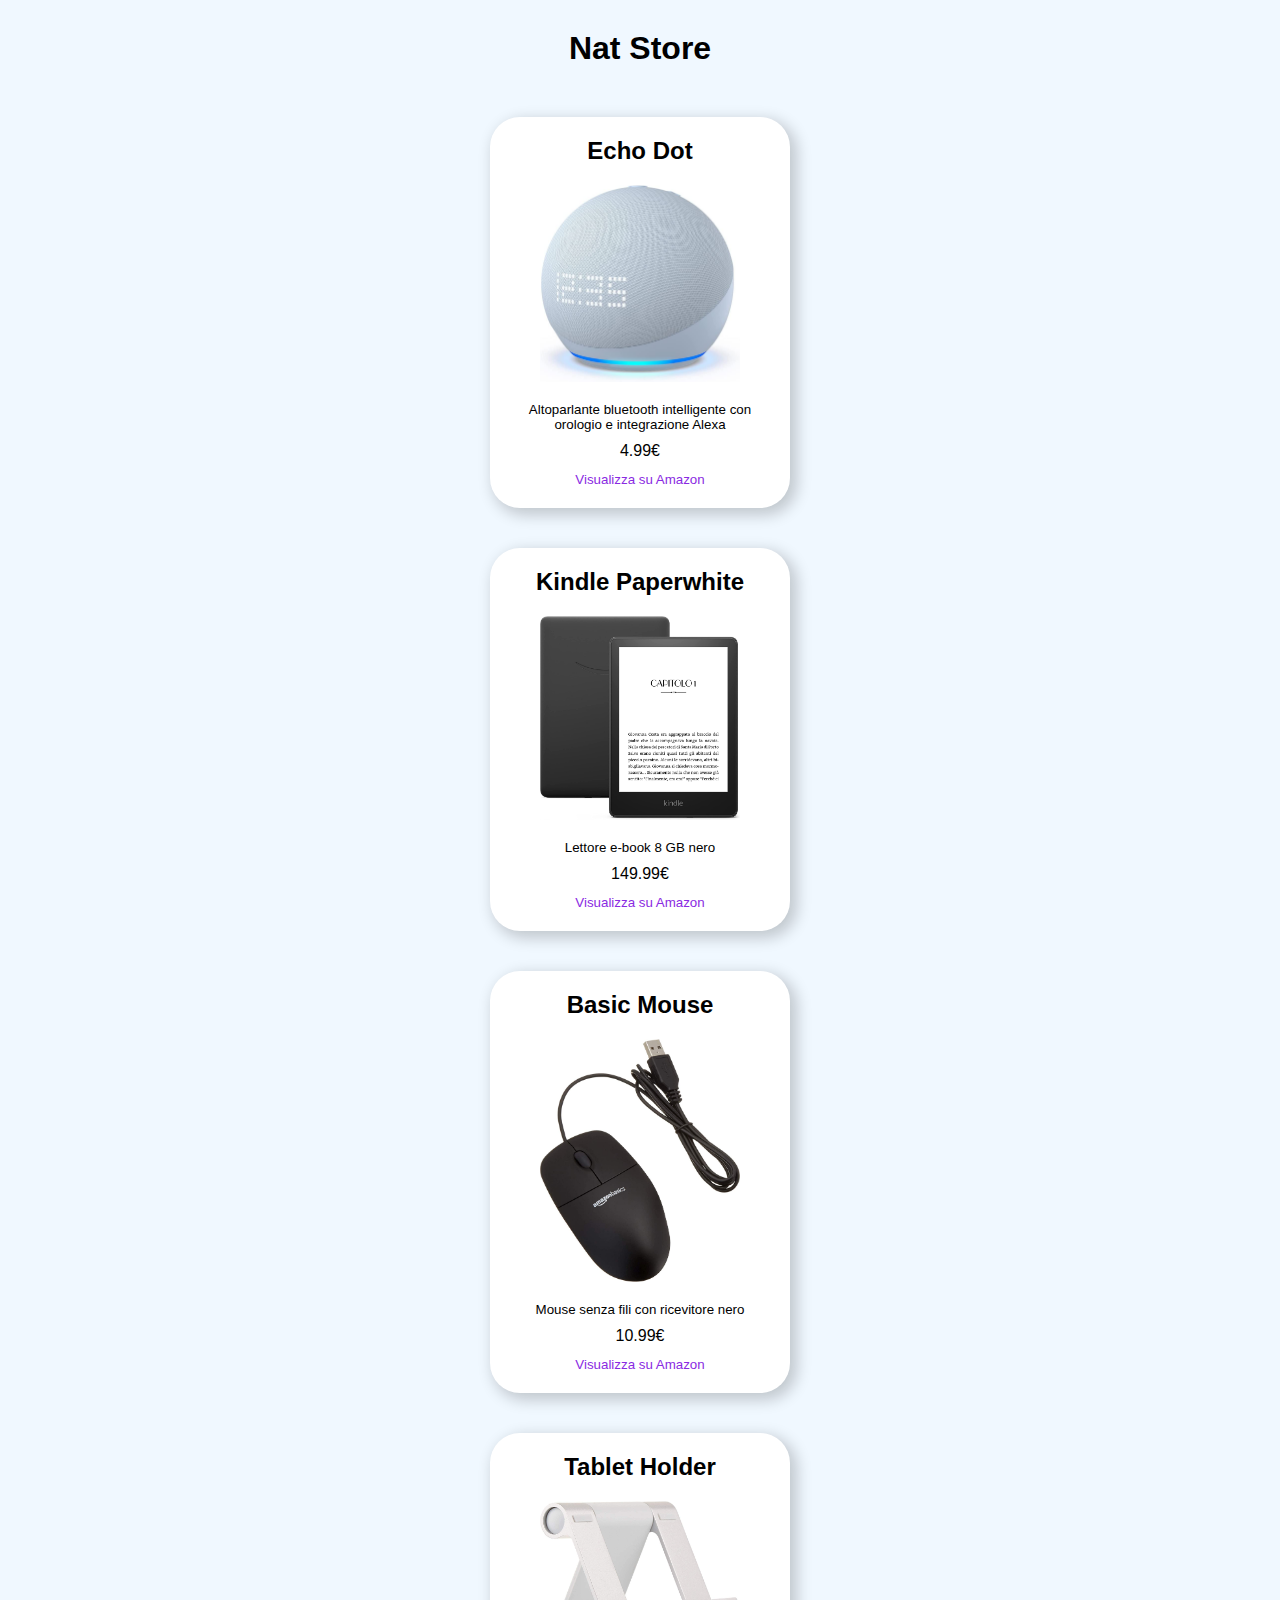
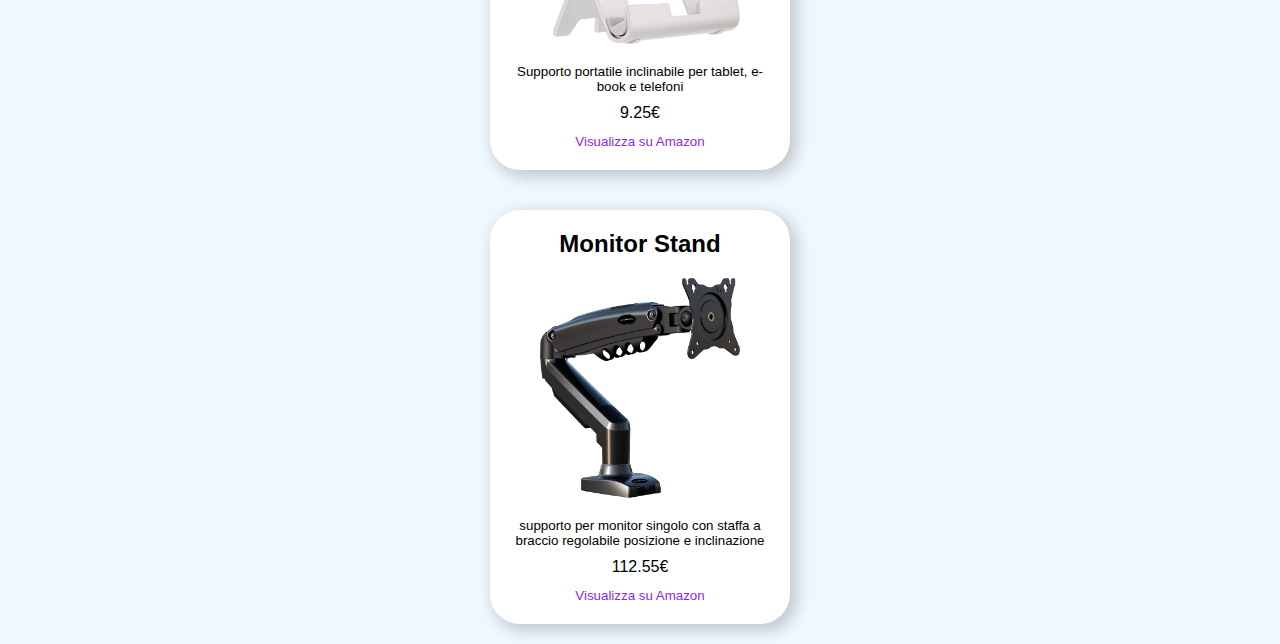
==== index.html @ aa82633b "10 aprile" ====
<!DOCTYPE html>
<html lang="en">
<head>
    <meta charset="UTF-8">
    <meta http-equiv="X-UA-Compatible" content="IE=edge">
    <meta name="viewport" content="width=device-width, initial-scale=1.0">
    <title>Document</title>
    <script src="script.js"></script>
    <link rel="stylesheet" href="css/style.css">
</head>
<body>
    <header>
        <h1>Nat Store</h1>
    </header>
    <main>
        <div class="product">
            <h2>Echo Dot</h2>
            <img src="images/dot.jpg">
            <p>Altoparlante bluetooth intelligente con orologio e integrazione Alexa</p>
            <span>4.99€</span>
            <span><a href="https://www.amazon.it/echo-dot-con-orologio/dp/B09B8RVKGW?ref_=Oct_DLandingS_D_20688768_63" target="_blank">Visualizza su Amazon</a></span>
        </div>
        <div class="product">
            <h2>Kindle Paperwhite</h2>
            <img src="images/kindle.jpg">
            <p>Lettore e-book 8 GB nero</p>
            <span>149.99€</span>
            <span><a href="https://www.amazon.it/kindle-paperwhite-16-gb-ora-con-schermo-da-68%E2%80%99%E2%80%99-e-tonalita-della-luce-regolabile-senza-pubblicita/dp/B09TMF6742?ref_=Oct_d_obs_d_1462707031_0&pd_rd_w=qutK0&content-id=amzn1.sym.4967cb67-395c-48ab-959d-a5f03a3290d2&pf_rd_p=4967cb67-395c-48ab-959d-a5f03a3290d2&pf_rd_r=5QJYF2XWV72PR55CYC8X&pd_rd_wg=jIjjQ&pd_rd_r=c92f71dc-7372-4dff-973c-a43f549b5981&pd_rd_i=B09TMF6742" target="_blank">Visualizza su Amazon</a></span>
        </div>
        <div class="product">
            <h2>Basic Mouse</h2>
            <img src="images/mouse.jpg">
            <p>Mouse senza fili con ricevitore nero</p>
            <span>10.99€</span>
            <span><a href="https://www.amazon.it/AmazonBasics-Mouse-USB-3-pulsanti/dp/B005EJH6RW/ref=sr_1_1_ffob_sspa?__mk_it_IT=%C3%85M%C3%85%C5%BD%C3%95%C3%91&crid=34JOJ1A9UIX9H&keywords=mouse%2Bbasic&qid=1680884040&s=electronics&sprefix=mouse%2Bbasic%2Celectronics%2C100&sr=1-1-spons&sp_csd=d2lkZ2V0TmFtZT1zcF9hdGY&th=1" target="_blank">Visualizza su Amazon</a></span>
        </div>
        <div class="product">
            <h2>Tablet Holder</h2>
            <img src="images/tablet_holder.jpg">
            <p>Supporto portatile inclinabile per tablet, e-book e telefoni</p>
            <span>9.25€</span>
            <span><a href="https://www.amazon.it/AmazonBasics-Supporto-portatile-inclinabile-book/dp/B01IJ5A0PC?ref_=Oct_d_obs_d_1462705031_0&pd_rd_w=5ZLrR&content-id=amzn1.sym.4967cb67-395c-48ab-959d-a5f03a3290d2&pf_rd_p=4967cb67-395c-48ab-959d-a5f03a3290d2&pf_rd_r=0H64GP1QS7XQP0G7DDVQ&pd_rd_wg=zqw73&pd_rd_r=218b3149-3490-4533-b045-3fa791e2cf21&pd_rd_i=B01IJ5A0PC&th=1" target="_blank">Visualizza su Amazon</a></span>
        </div>
        <div class="product">
            <h2>Monitor Stand</h2>
            <img src="images/monitor_stand.jpg">
            <p>supporto per monitor singolo con staffa a braccio regolabile posizione e inclinazione</p>
            <span>112.55€</span>
            <span><a href="https://www.amazon.it/Invision-Professionale-Morsetto-Scrivania-Supporto/dp/B09963RQ6Y/ref=sr_1_3?__mk_it_IT=%C3%85M%C3%85%C5%BD%C3%95%C3%91&keywords=monitor+stand&qid=1680883944&s=electronics&sr=1-3-catcorr" target="_blank">Visualizza su Amazon</a></span>
        </div>
    </main>
</body>
</html>
---- css/style.css ----
* {
    margin: 0px;
    padding: 0px;
    box-sizing: border-box;
}

body {
    background-color: aliceblue;
    font-family: 'Trebuchet MS', 'Lucida Sans Unicode', 'Lucida Grande', 'Lucida Sans', Arial, sans-serif;
}

h1 {
    margin: 30px;
}
h2 {
    margin: 10px;
}

img {
    width: 200px;
    margin: 10px;
}

header {
    width: 100%;
    display: flex;
    flex-direction: column;
    justify-content: center;
    align-items: center;
}

main {
    width: 100%;
    display: flex;
    flex-direction: column;
    align-items: center;
}

div {
    background-color: rgb(255, 255, 255);
    width: 300px;
    margin: 20px;
    padding: 10px;
    border-radius: 30px;
    box-shadow: 5px 5px 15px 2px rgba(0, 0, 0, 0.2);
    display: flex;
    flex-direction: column;
    align-items: center;
}

p {
    font-size: 10pt;
    text-align: center;
    margin: 10px;
}

a:link, a:active, a:visited {
    font-size: 10pt;
    text-decoration: none;
    color: blueviolet;
}

div span:last-child {
    margin: 10px;
}
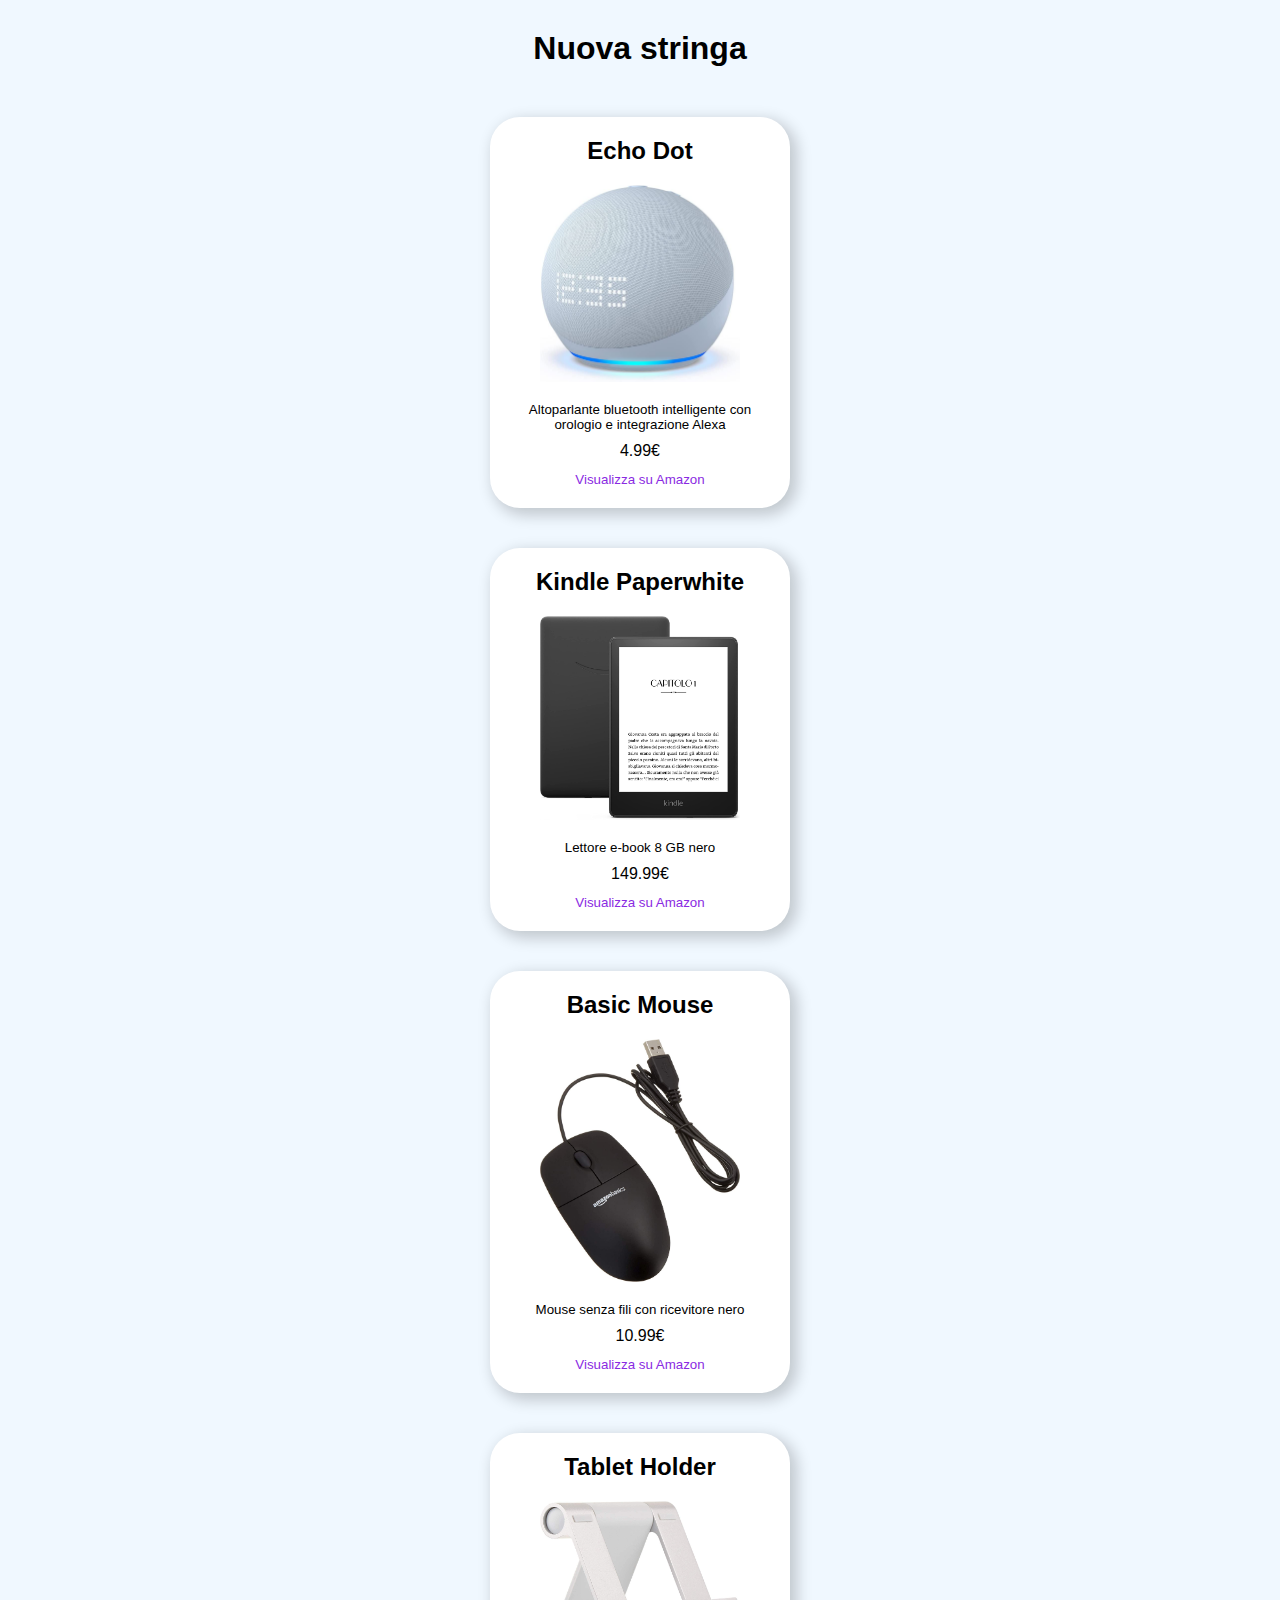
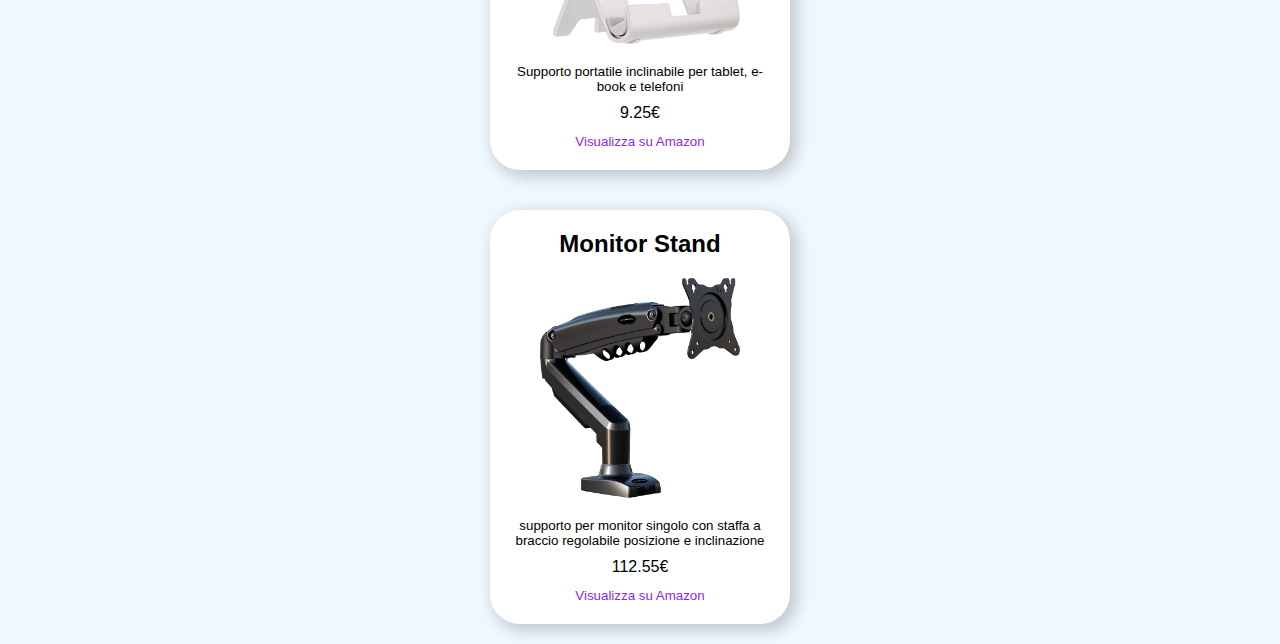
==== commit d917008f: "11 aprile" ====
--- a/index.html
+++ b/index.html
@@ -5,7 +5,6 @@
     <meta http-equiv="X-UA-Compatible" content="IE=edge">
     <meta name="viewport" content="width=device-width, initial-scale=1.0">
     <title>Document</title>
-    <script src="script.js"></script>
     <link rel="stylesheet" href="css/style.css">
 </head>
 <body>
@@ -49,5 +48,6 @@
             <span><a href="https://www.amazon.it/Invision-Professionale-Morsetto-Scrivania-Supporto/dp/B09963RQ6Y/ref=sr_1_3?__mk_it_IT=%C3%85M%C3%85%C5%BD%C3%95%C3%91&keywords=monitor+stand&qid=1680883944&s=electronics&sr=1-3-catcorr" target="_blank">Visualizza su Amazon</a></span>
         </div>
     </main>
+    <script src="script.js"></script>
 </body>
 </html>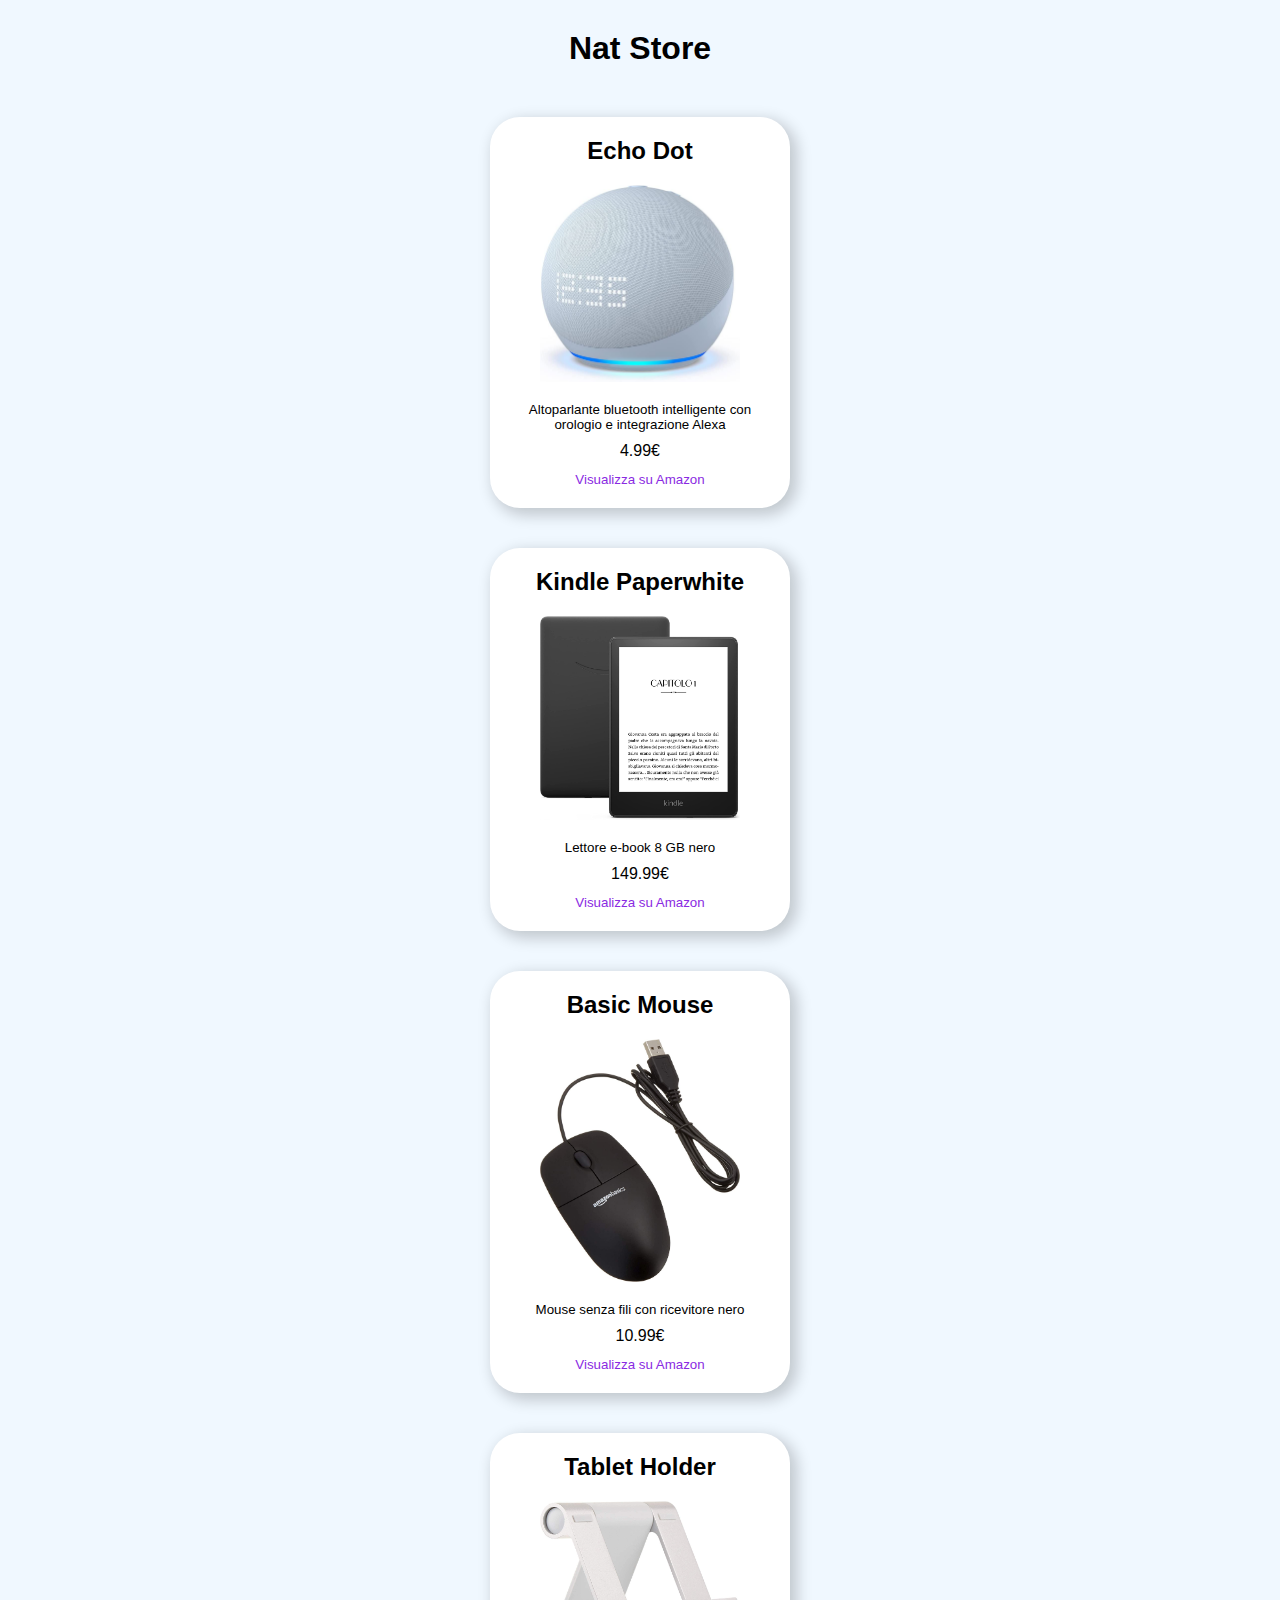
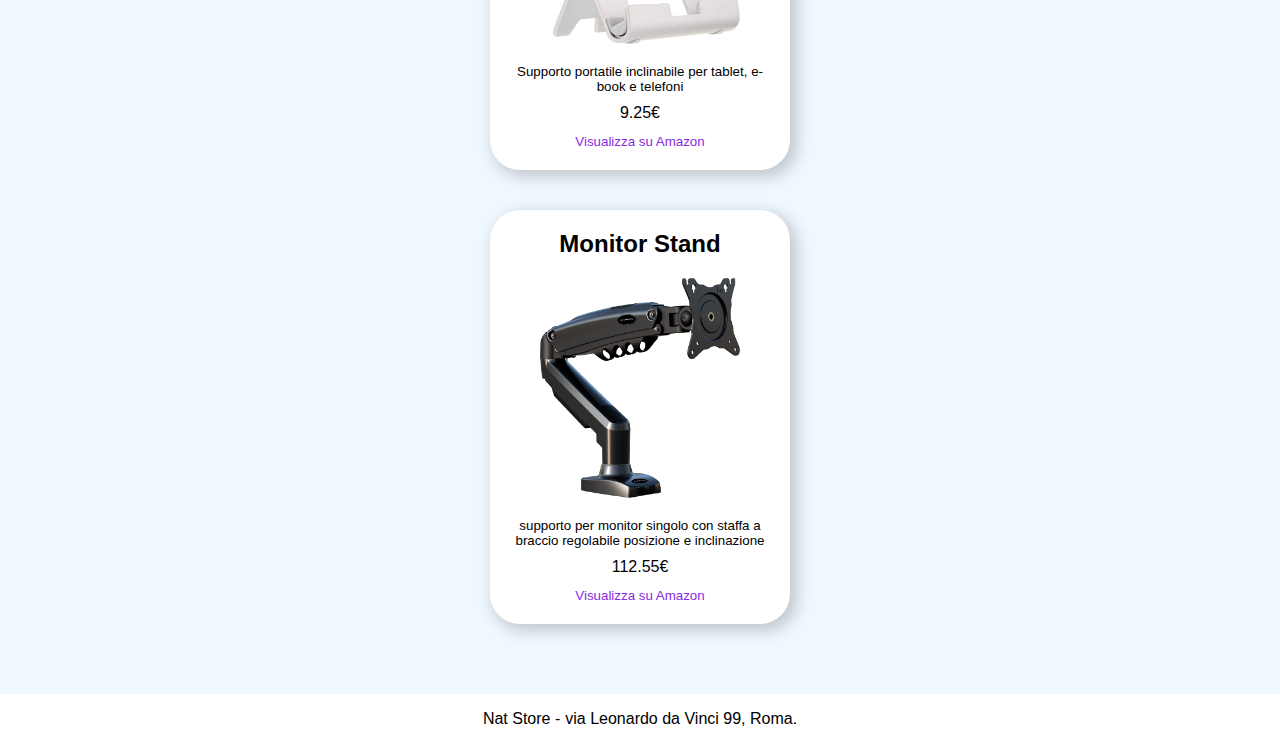
==== commit a2f88218: "11 aprile" ====
--- a/index.html
+++ b/index.html
@@ -48,6 +48,9 @@
             <span><a href="https://www.amazon.it/Invision-Professionale-Morsetto-Scrivania-Supporto/dp/B09963RQ6Y/ref=sr_1_3?__mk_it_IT=%C3%85M%C3%85%C5%BD%C3%95%C3%91&keywords=monitor+stand&qid=1680883944&s=electronics&sr=1-3-catcorr" target="_blank">Visualizza su Amazon</a></span>
         </div>
     </main>
+    <footer>
+        Nat Store - <span>via Leonardo da Vinci 99, Roma.</span>
+    </footer>
     <script src="script.js"></script>
 </body>
 </html>--- a/css/style.css
+++ b/css/style.css
@@ -62,4 +62,18 @@
 
 div span:last-child {
     margin: 10px;
+}
+
+footer {
+    display: flex;
+    flex-direction: row;
+    justify-content: center;
+    align-items: center;
+    height: 50px;
+    background-color: white;
+    margin-top: 50px;
+}
+
+footer span {
+    margin-left: 5px;
 }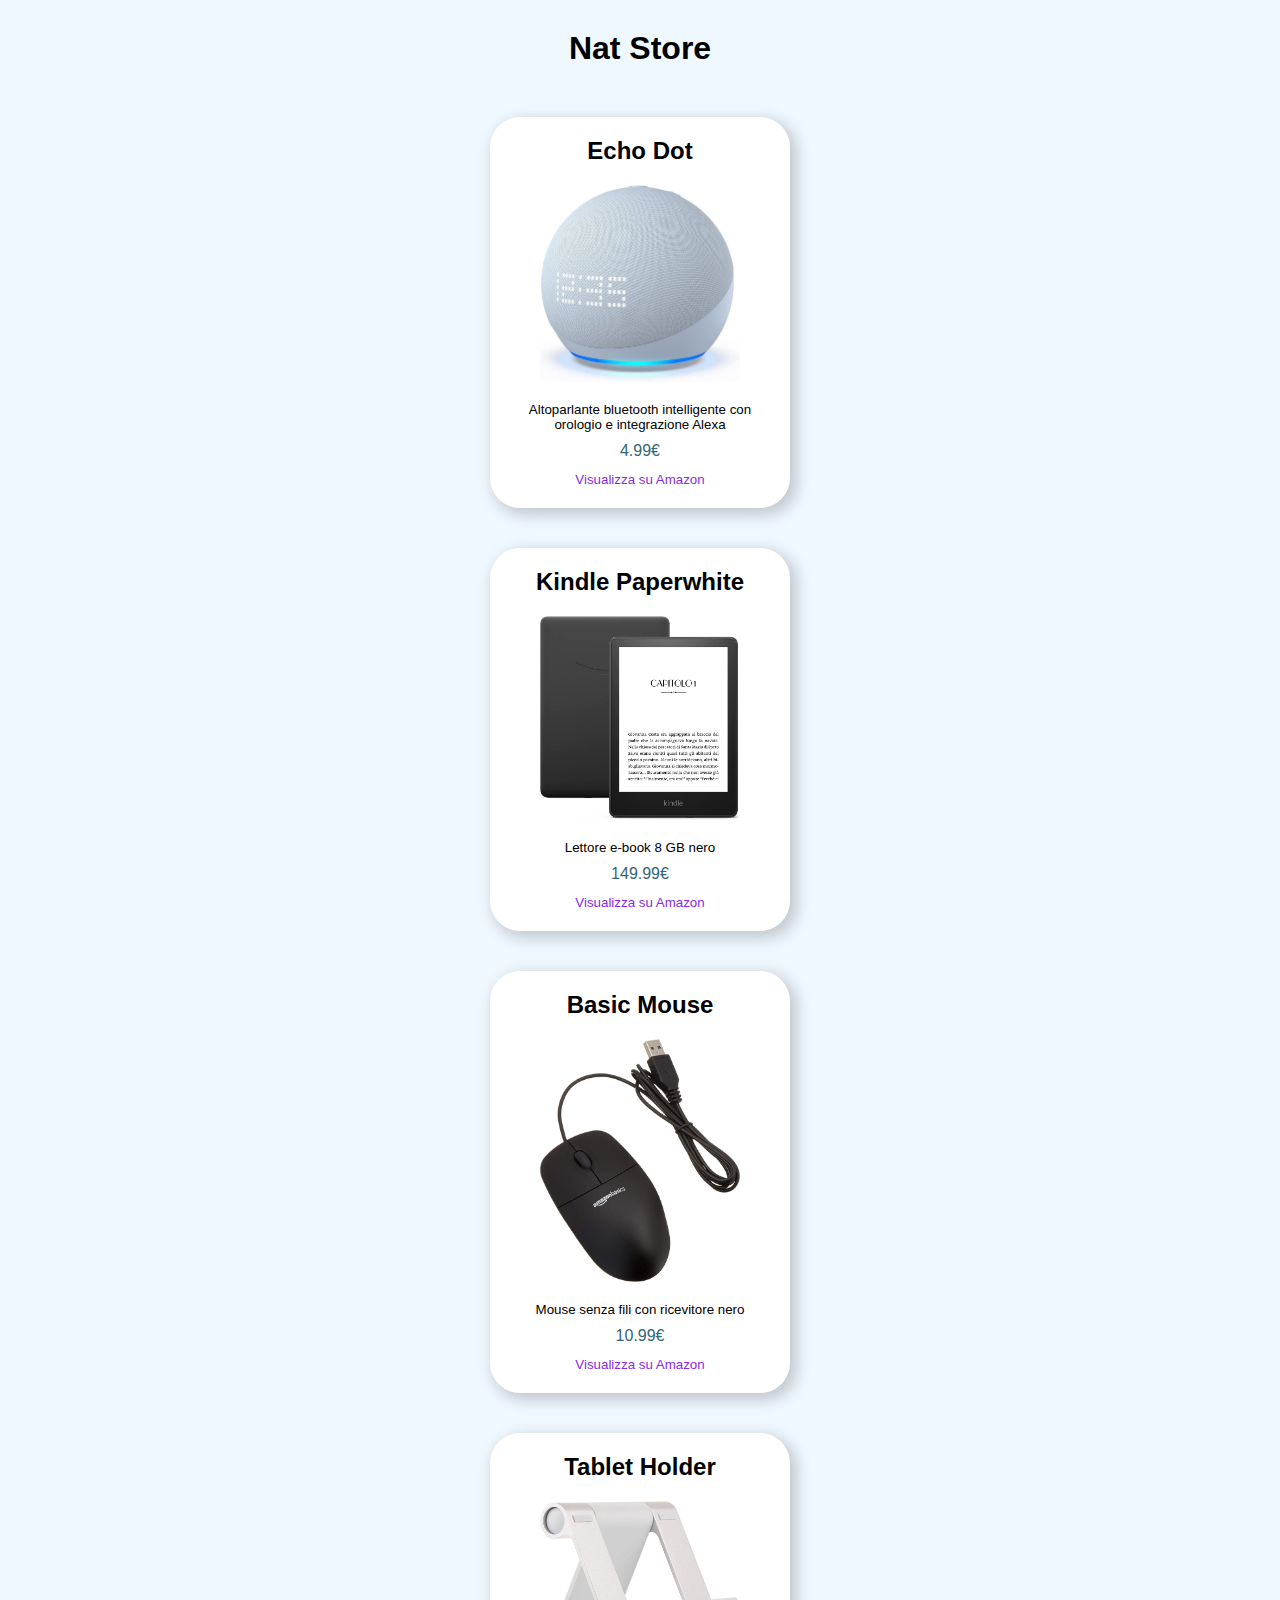
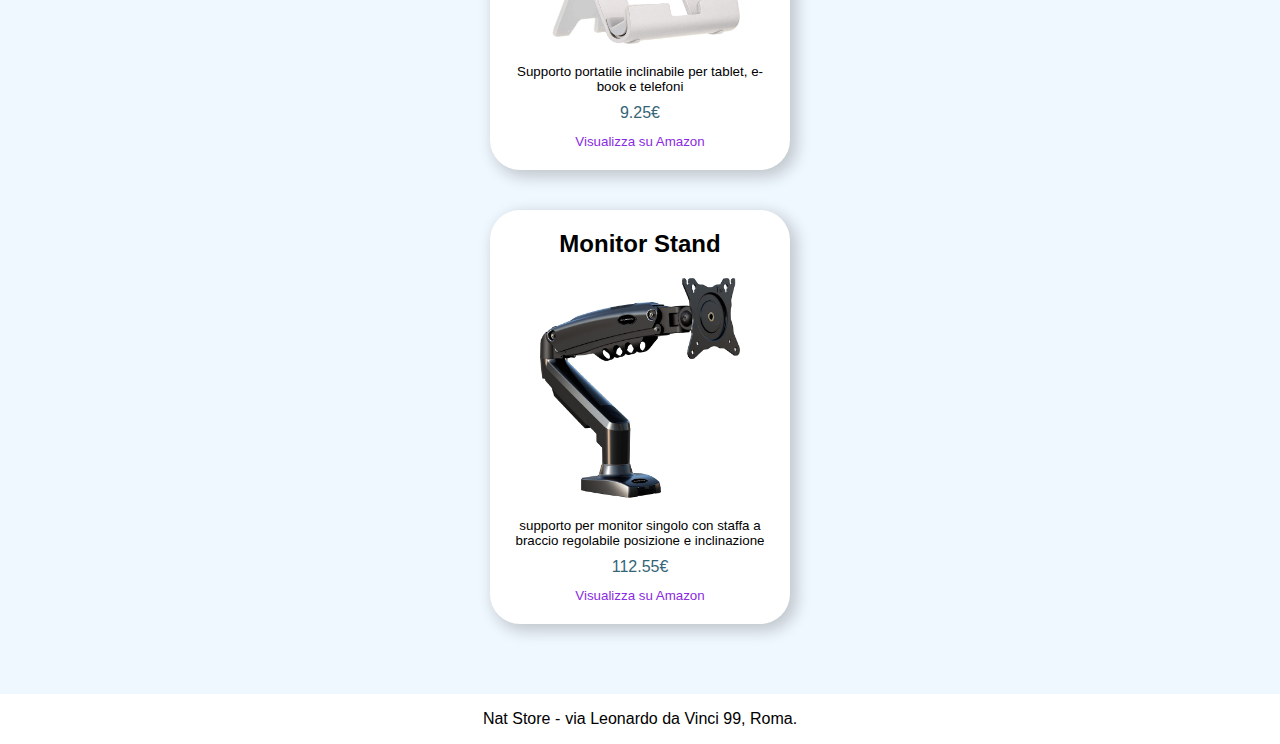
==== commit 5fda8974: "11 aprile" ====
--- a/index.html
+++ b/index.html
@@ -16,40 +16,40 @@
             <h2>Echo Dot</h2>
             <img src="images/dot.jpg">
             <p>Altoparlante bluetooth intelligente con orologio e integrazione Alexa</p>
-            <span>4.99€</span>
-            <span><a href="https://www.amazon.it/echo-dot-con-orologio/dp/B09B8RVKGW?ref_=Oct_DLandingS_D_20688768_63" target="_blank">Visualizza su Amazon</a></span>
+            <span class="price">4.99€</span>
+            <span><a href="https://www.amazon.it/echo-dot-con-orologio/dp/B09B8RVKGW?ref_=Oct_DLandingS_D_20688768_63" target="_blank" class="amazonLink">Visualizza su Amazon</a></span>
         </div>
         <div class="product">
             <h2>Kindle Paperwhite</h2>
             <img src="images/kindle.jpg">
             <p>Lettore e-book 8 GB nero</p>
-            <span>149.99€</span>
-            <span><a href="https://www.amazon.it/kindle-paperwhite-16-gb-ora-con-schermo-da-68%E2%80%99%E2%80%99-e-tonalita-della-luce-regolabile-senza-pubblicita/dp/B09TMF6742?ref_=Oct_d_obs_d_1462707031_0&pd_rd_w=qutK0&content-id=amzn1.sym.4967cb67-395c-48ab-959d-a5f03a3290d2&pf_rd_p=4967cb67-395c-48ab-959d-a5f03a3290d2&pf_rd_r=5QJYF2XWV72PR55CYC8X&pd_rd_wg=jIjjQ&pd_rd_r=c92f71dc-7372-4dff-973c-a43f549b5981&pd_rd_i=B09TMF6742" target="_blank">Visualizza su Amazon</a></span>
+            <span class="price">149.99€</span>
+            <span><a href="https://www.amazon.it/kindle-paperwhite-16-gb-ora-con-schermo-da-68%E2%80%99%E2%80%99-e-tonalita-della-luce-regolabile-senza-pubblicita/dp/B09TMF6742?ref_=Oct_d_obs_d_1462707031_0&pd_rd_w=qutK0&content-id=amzn1.sym.4967cb67-395c-48ab-959d-a5f03a3290d2&pf_rd_p=4967cb67-395c-48ab-959d-a5f03a3290d2&pf_rd_r=5QJYF2XWV72PR55CYC8X&pd_rd_wg=jIjjQ&pd_rd_r=c92f71dc-7372-4dff-973c-a43f549b5981&pd_rd_i=B09TMF6742" target="_blank" class="amazonLink">Visualizza su Amazon</a></span>
         </div>
         <div class="product">
             <h2>Basic Mouse</h2>
             <img src="images/mouse.jpg">
             <p>Mouse senza fili con ricevitore nero</p>
-            <span>10.99€</span>
-            <span><a href="https://www.amazon.it/AmazonBasics-Mouse-USB-3-pulsanti/dp/B005EJH6RW/ref=sr_1_1_ffob_sspa?__mk_it_IT=%C3%85M%C3%85%C5%BD%C3%95%C3%91&crid=34JOJ1A9UIX9H&keywords=mouse%2Bbasic&qid=1680884040&s=electronics&sprefix=mouse%2Bbasic%2Celectronics%2C100&sr=1-1-spons&sp_csd=d2lkZ2V0TmFtZT1zcF9hdGY&th=1" target="_blank">Visualizza su Amazon</a></span>
+            <span class="price">10.99€</span>
+            <span><a href="https://www.amazon.it/AmazonBasics-Mouse-USB-3-pulsanti/dp/B005EJH6RW/ref=sr_1_1_ffob_sspa?__mk_it_IT=%C3%85M%C3%85%C5%BD%C3%95%C3%91&crid=34JOJ1A9UIX9H&keywords=mouse%2Bbasic&qid=1680884040&s=electronics&sprefix=mouse%2Bbasic%2Celectronics%2C100&sr=1-1-spons&sp_csd=d2lkZ2V0TmFtZT1zcF9hdGY&th=1" target="_blank" class="amazonLink">Visualizza su Amazon</a></span>
         </div>
         <div class="product">
             <h2>Tablet Holder</h2>
             <img src="images/tablet_holder.jpg">
             <p>Supporto portatile inclinabile per tablet, e-book e telefoni</p>
-            <span>9.25€</span>
-            <span><a href="https://www.amazon.it/AmazonBasics-Supporto-portatile-inclinabile-book/dp/B01IJ5A0PC?ref_=Oct_d_obs_d_1462705031_0&pd_rd_w=5ZLrR&content-id=amzn1.sym.4967cb67-395c-48ab-959d-a5f03a3290d2&pf_rd_p=4967cb67-395c-48ab-959d-a5f03a3290d2&pf_rd_r=0H64GP1QS7XQP0G7DDVQ&pd_rd_wg=zqw73&pd_rd_r=218b3149-3490-4533-b045-3fa791e2cf21&pd_rd_i=B01IJ5A0PC&th=1" target="_blank">Visualizza su Amazon</a></span>
+            <span class="price">9.25€</span>
+            <span><a href="https://www.amazon.it/AmazonBasics-Supporto-portatile-inclinabile-book/dp/B01IJ5A0PC?ref_=Oct_d_obs_d_1462705031_0&pd_rd_w=5ZLrR&content-id=amzn1.sym.4967cb67-395c-48ab-959d-a5f03a3290d2&pf_rd_p=4967cb67-395c-48ab-959d-a5f03a3290d2&pf_rd_r=0H64GP1QS7XQP0G7DDVQ&pd_rd_wg=zqw73&pd_rd_r=218b3149-3490-4533-b045-3fa791e2cf21&pd_rd_i=B01IJ5A0PC&th=1" target="_blank" class="amazonLink">Visualizza su Amazon</a></span>
         </div>
         <div class="product">
             <h2>Monitor Stand</h2>
             <img src="images/monitor_stand.jpg">
             <p>supporto per monitor singolo con staffa a braccio regolabile posizione e inclinazione</p>
-            <span>112.55€</span>
-            <span><a href="https://www.amazon.it/Invision-Professionale-Morsetto-Scrivania-Supporto/dp/B09963RQ6Y/ref=sr_1_3?__mk_it_IT=%C3%85M%C3%85%C5%BD%C3%95%C3%91&keywords=monitor+stand&qid=1680883944&s=electronics&sr=1-3-catcorr" target="_blank">Visualizza su Amazon</a></span>
+            <span class="price">112.55€</span>
+            <span><a href="https://www.amazon.it/Invision-Professionale-Morsetto-Scrivania-Supporto/dp/B09963RQ6Y/ref=sr_1_3?__mk_it_IT=%C3%85M%C3%85%C5%BD%C3%95%C3%91&keywords=monitor+stand&qid=1680883944&s=electronics&sr=1-3-catcorr" target="_blank" class="amazonLink">Visualizza su Amazon</a></span>
         </div>
     </main>
     <footer>
-        Nat Store - <span>via Leonardo da Vinci 99, Roma.</span>
+        Nat Store - <span class="url">via Leonardo da Vinci 99, Roma.</span>
     </footer>
     <script src="script.js"></script>
 </body>
--- a/css/style.css
+++ b/css/style.css
@@ -76,4 +76,8 @@
 
 footer span {
     margin-left: 5px;
+}
+
+.invisible {
+    display: none;
 }